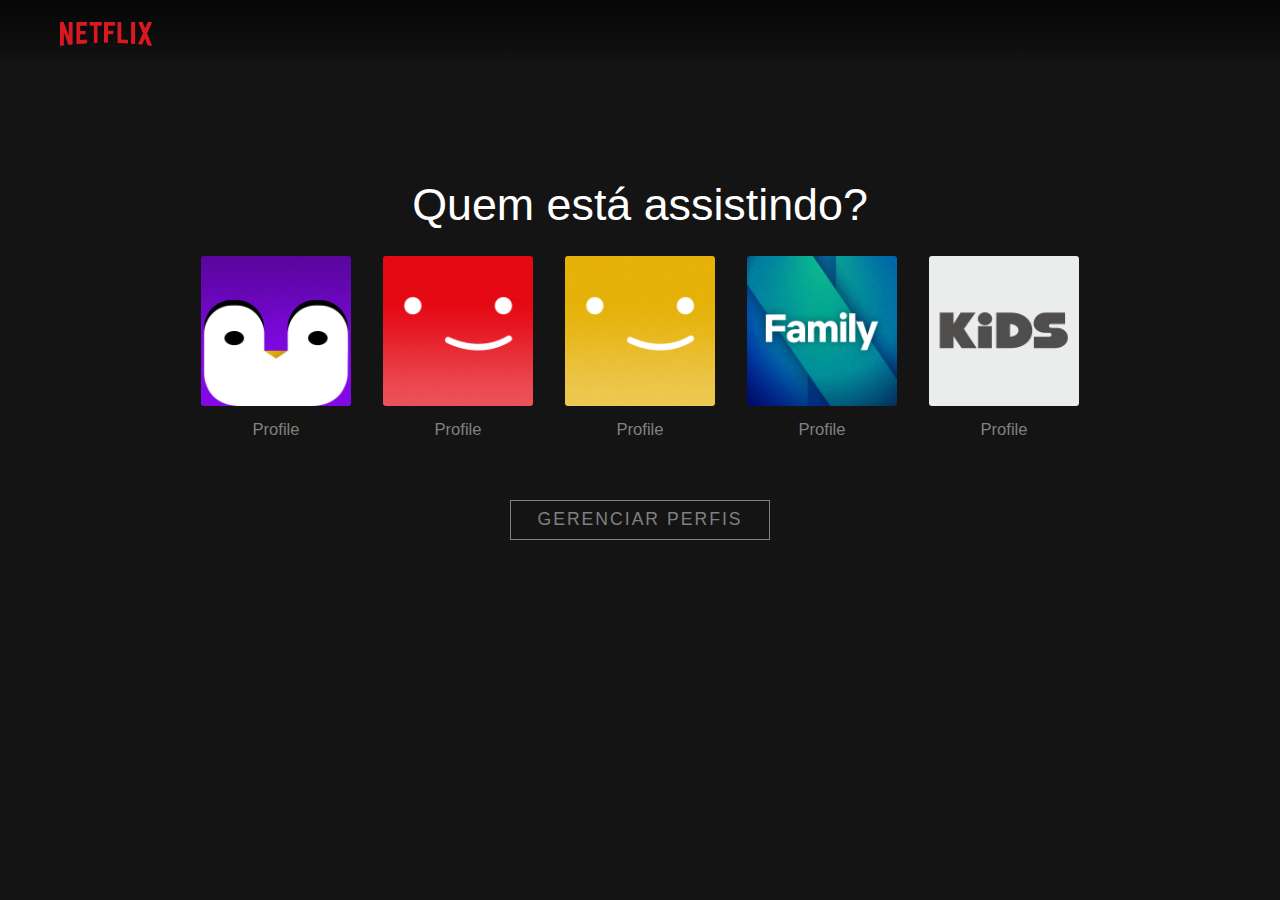
==== index.html @ a41b7744 "style: ui clone" ====
<!DOCTYPE html>
<html lang="en">

<head>
    <meta charset="UTF-8">
    <meta name="viewport" content="width=device-width, initial-scale=1.0">
    <title>Netflix</title>
    <link rel="icon" href="./layout/img/netflix-icon.png">
    <link rel="stylesheet" href="./layout/css/styles.css">
</head>

<body>
    <div id="app">
        <header>
            <img src="./layout/img/netflix-logo.png" width="92" alt="netflix logo">
        </header>
        <main>
            <div class="profiles-container">
                <h1>Quem está assistindo?</h1>
                <ul class="profiles-list">
                    <li>
                        <a href="javascript:void(0)">
                            <figure>
                                <img class="profile-img" src="./layout/img/bird-profile.png" alt="profile">
                                <figcaption class="profile-name">Profile</figcaption>
                            </figure>
                        </a>
                    </li>
                    <li>
                        <a href="javascript:void(0)">
                            <figure>
                                <img class="profile-img" src="./layout/img/red-profile.png" alt="profile">
                                <figcaption class="profile-name">Profile</figcaption>
                            </figure>
                        </a>
                    </li>
                    </li>
                    <li>
                        <a href="javascript:void(0)">
                            <figure>
                                <img class="profile-img" src="./layout/img/yellow-profile.png" alt="profile">
                                <figcaption class="profile-name">Profile</figcaption>
                            </figure>
                        </a>
                    </li>
                    <li>
                        <a href="javascript:void(0)">
                            <figure>
                                <img class="profile-img" src="./layout/img/family-profile.png" alt="profile">
                                <figcaption class="profile-name">Profile</figcaption>
                            </figure>
                        </a>
                    </li>
                    </li>
                    <li>
                        <a href="javascript:void(0)">
                            <figure>
                                <img class="profile-img" src="./layout/img/kids-profile.png" alt="profile">
                                <figcaption class="profile-name">Profile</figcaption>
                            </figure>
                        </a>
                    </li>
                </ul>
                <a href="javascript:void(0)" class="outlined-btn">
                    gerenciar perfis
                </a>
            </div>
        </main>
    </div>
</body>

</html>
---- layout/css/styles.css ----
* {
    margin: 0;
    padding: 0;
    box-sizing: border-box;
}

body {
    background: #141414;
    width: 100vw;
    height: 100vh;
    font-family: 'Helvetica Neue',Helvetica,Arial,sans-serif;
}

li {
    list-style: none;
}

a {
    text-decoration: none;
    color: grey;
}

#app {
    width: 100%;
    height: 100%;

    display: flex;
    flex-direction: column;
}

#app > header {
    width: 100%;
    height: 70px;
    background-image: linear-gradient(to bottom,rgba(0,0,0,.7) 10%,rgba(0,0,0,0));
}

#app > header img {
    margin: 21.5px 60px;
}

#app main {
    flex: 1;
    display: flex;
    justify-content: center;
}

#app main .profiles-container {
    width: 90%;
    max-width: 1000px;
    margin-top: 12vh;

    display: flex;
    flex-direction: column;
    align-items: center;
} 

#app main .profiles-container h1 {
    color: #fff;
    font-size: 3.5vw;
    text-align: center;
    line-height: 1.2em;
    font-weight: 400;
    margin-bottom: 24px;
}

.profile-img {
    width: 100%;
    border-radius: 3px;
}

li:hover .profile-img{
    border: 3.5px solid #fff;
}

li:hover .profile-name {
    color: #fff;
}

.profiles-list {
    display: flex;
    justify-content: center;
    flex-wrap: wrap;
}

.profile-name {
    line-height: 1.2em;
    min-height: 1.8em;
    display: block;
    text-align: center;
    font-size: 1.3vw;
    margin: .6em 0;
    -o-text-overflow: ellipsis;
    text-overflow: ellipsis;
    overflow: hidden;
    text-align: center;
}

li {
    margin: 2px;
    width: 150px;
    margin: 0 16px;
}

.outlined-btn {
    border: 1px solid grey;
    color: grey;
    text-transform: uppercase;
    padding: .5em 1.5em;
    letter-spacing: 2px;
    cursor: pointer;
    font-size: 1.1em;
    margin: 40px 0;
}
.outlined-btn:hover {
    border: 1px solid #fff;
    color: #fff;
}

@media(max-width: 576px) {
    .profile-name {
        font-size: 1em;
    }
    #app main .profiles-container h1 {
        font-size: 32px;
    }
}
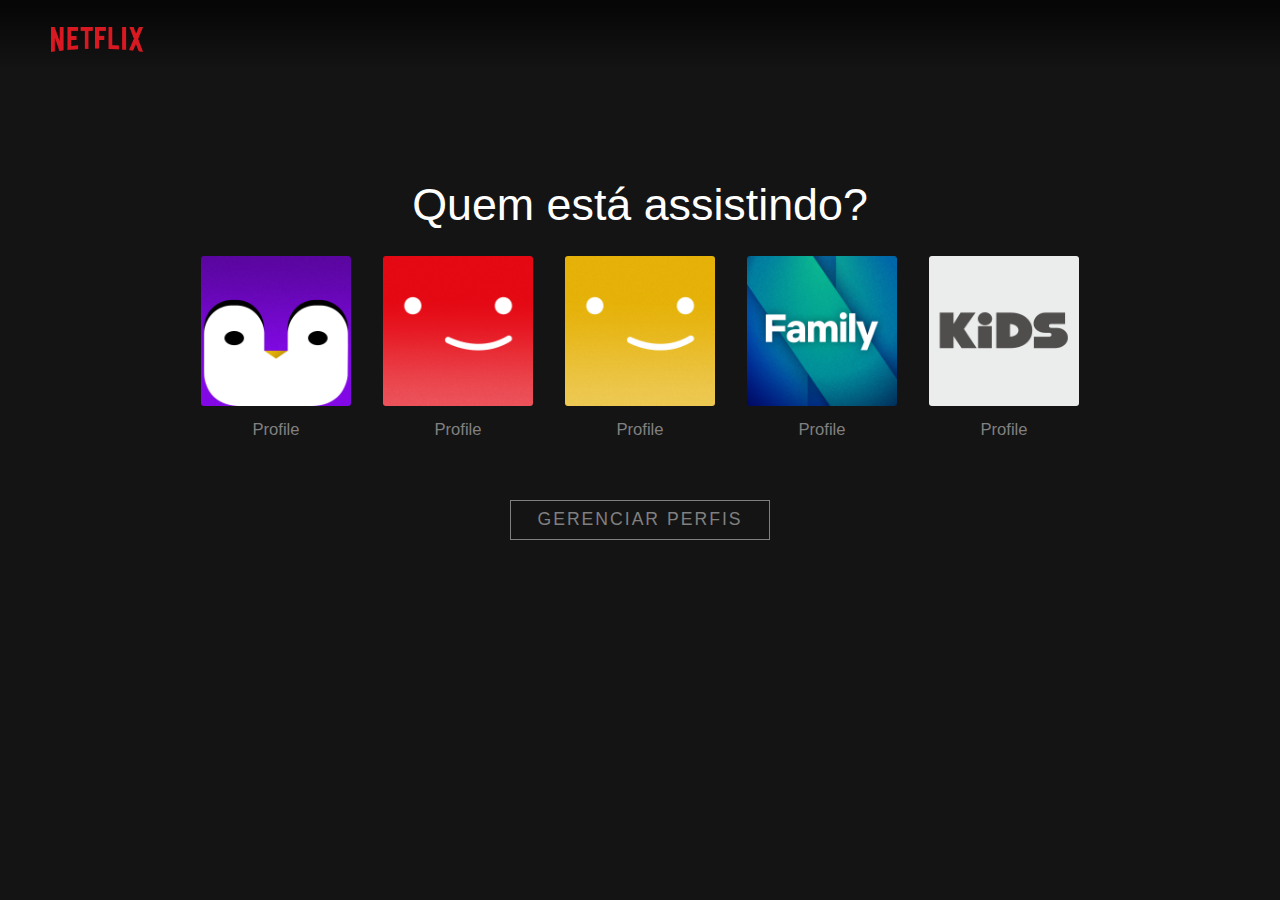
==== commit 1978ea68: "style: default header" ====
--- a/index.html
+++ b/index.html
@@ -11,23 +11,23 @@
 
 <body>
     <div id="app">
-        <header>
+        <header class="defaultHeader">
             <img src="./layout/img/netflix-logo.png" width="92" alt="netflix logo">
         </header>
         <main>
             <div class="profiles-container">
                 <h1>Quem está assistindo?</h1>
                 <ul class="profiles-list">
-                    <li>
-                        <a href="javascript:void(0)">
+                    <li class="profile-item">
+                        <a href="./catalog.html">
                             <figure>
                                 <img class="profile-img" src="./layout/img/bird-profile.png" alt="profile">
                                 <figcaption class="profile-name">Profile</figcaption>
                             </figure>
                         </a>
                     </li>
-                    <li>
-                        <a href="javascript:void(0)">
+                    <li class="profile-item">
+                        <a href="./catalog.html">
                             <figure>
                                 <img class="profile-img" src="./layout/img/red-profile.png" alt="profile">
                                 <figcaption class="profile-name">Profile</figcaption>
@@ -35,16 +35,16 @@
                         </a>
                     </li>
                     </li>
-                    <li>
-                        <a href="javascript:void(0)">
+                    <li class="profile-item">
+                        <a href="./catalog.html">
                             <figure>
                                 <img class="profile-img" src="./layout/img/yellow-profile.png" alt="profile">
                                 <figcaption class="profile-name">Profile</figcaption>
                             </figure>
                         </a>
                     </li>
-                    <li>
-                        <a href="javascript:void(0)">
+                    <li class="profile-item">
+                        <a href="./catalog.html">
                             <figure>
                                 <img class="profile-img" src="./layout/img/family-profile.png" alt="profile">
                                 <figcaption class="profile-name">Profile</figcaption>
@@ -52,8 +52,8 @@
                         </a>
                     </li>
                     </li>
-                    <li>
-                        <a href="javascript:void(0)">
+                    <li class="profile-item">
+                        <a href="./catalog.html">
                             <figure>
                                 <img class="profile-img" src="./layout/img/kids-profile.png" alt="profile">
                                 <figcaption class="profile-name">Profile</figcaption>
@@ -61,7 +61,7 @@
                         </a>
                     </li>
                 </ul>
-                <a href="javascript:void(0)" class="outlined-btn">
+                <a href="./catalog.html" class="outlined-btn">
                     gerenciar perfis
                 </a>
             </div>
--- a/layout/css/styles.css
+++ b/layout/css/styles.css
@@ -1,48 +1,5 @@
-* {
-    margin: 0;
-    padding: 0;
-    box-sizing: border-box;
-}
-
-body {
-    background: #141414;
-    width: 100vw;
-    height: 100vh;
-    font-family: 'Helvetica Neue',Helvetica,Arial,sans-serif;
-}
-
-li {
-    list-style: none;
-}
-
-a {
-    text-decoration: none;
-    color: grey;
-}
-
-#app {
-    width: 100%;
-    height: 100%;
-
-    display: flex;
-    flex-direction: column;
-}
-
-#app > header {
-    width: 100%;
-    height: 70px;
-    background-image: linear-gradient(to bottom,rgba(0,0,0,.7) 10%,rgba(0,0,0,0));
-}
-
-#app > header img {
-    margin: 21.5px 60px;
-}
-
-#app main {
-    flex: 1;
-    display: flex;
-    justify-content: center;
-}
+@import "reboot.css";
+@import "layout.css";
 
 #app main .profiles-container {
     width: 90%;
@@ -68,11 +25,11 @@
     border-radius: 3px;
 }
 
-li:hover .profile-img{
+.profile-item:hover .profile-img{
     border: 3.5px solid #fff;
 }
 
-li:hover .profile-name {
+.profile-item:hover .profile-name {
     color: #fff;
 }
 
@@ -95,7 +52,7 @@
     text-align: center;
 }
 
-li {
+.profile-item {
     margin: 2px;
     width: 150px;
     margin: 0 16px;
